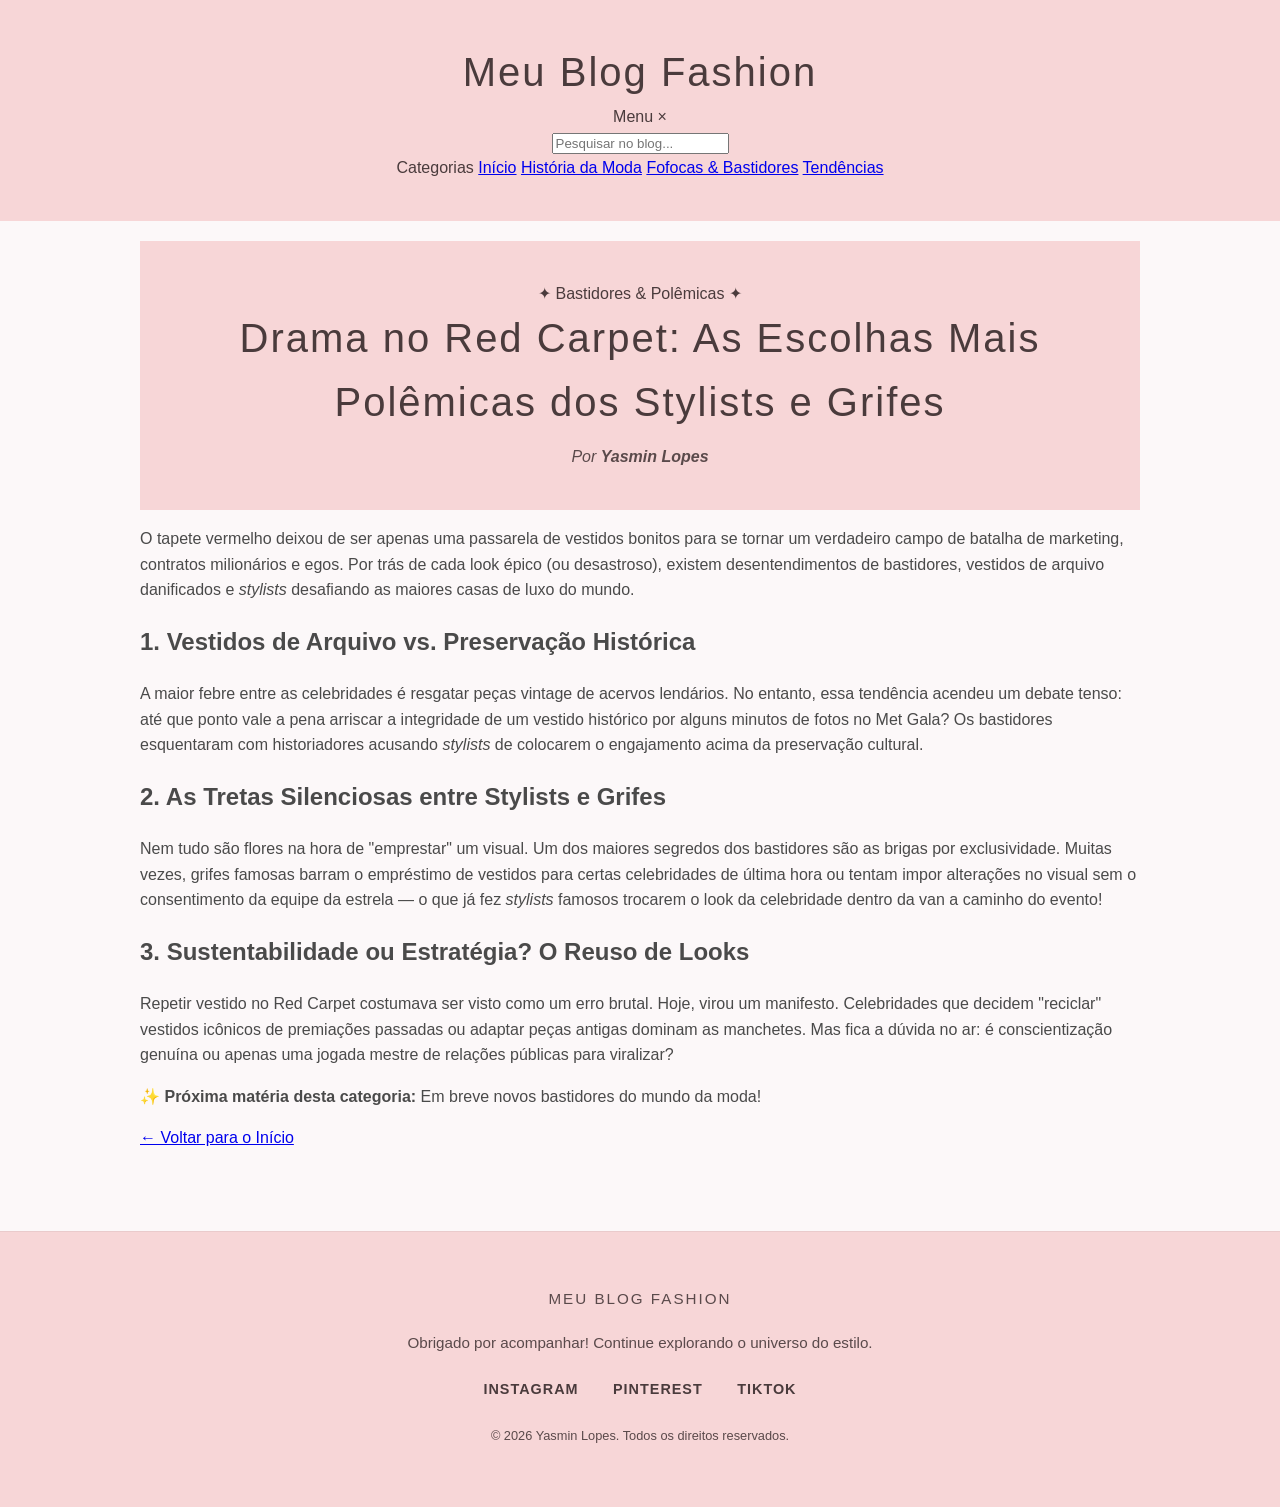
==== fofocas - index.html @ fa62f521 "7:52" ====
<!DOCTYPE html>
<html lang="pt-br">

<head>
    <meta charset="UTF-8">
    <meta name="viewport" content="width=device-width, initial-scale=1.0">
    <link rel="stylesheet" href="style.css">
    <title>Polêmicas de Styling | Meu Blog Fashion</title>
</head>

<body>

    <header class="top-header">
        <div class="menu-toggle" id="menuToggle">
            <span></span>
            <span></span>
            <span></span>
        </div>

        <h1 class="blog-logo">Meu Blog Fashion</h1>

        <nav class="side-nav" id="sideNav">
            <div class="side-nav-header">
                <span class="nav-title">Menu</span>
                <span class="close-btn" id="closeBtn">&times;</span>
            </div>

            <div class="search-container">
                <input type="text" placeholder="Pesquisar no blog..." class="search-input">
            </div>

            <div class="nav-links">
                <span class="nav-category-label">Categorias</span>
                <a href="index.html">Início</a>
                <a href="historia-da-moda.html">História da Moda</a>
                <a href="fofocas-moda.html" class="active">Fofocas & Bastidores</a>
                <a href="tendencias.html">Tendências</a>
            </div>
        </nav>
    </header>

    <main class="article-container">
        
        <header class="article-header">
            <span class="article-category">✦ Bastidores & Polêmicas ✦</span>
            <h1 class="article-title">Drama no Red Carpet: As Escolhas Mais Polêmicas dos Stylists e Grifes</h1>
            <p class="article-meta">Por <b>Yasmin Lopes</b></p>
        </header>

        <article class="article-content">
            
            <p class="lead-paragraph">
                O tapete vermelho deixou de ser apenas uma passarela de vestidos bonitos para se tornar um verdadeiro campo de batalha de marketing, contratos milionários e egos. Por trás de cada look épico (ou desastroso), existem desentendimentos de bastidores, vestidos de arquivo danificados e <i>stylists</i> desafiando as maiores casas de luxo do mundo.
            </p>

            <h2>1. Vestidos de Arquivo vs. Preservação Histórica</h2>
            <p>
                A maior febre entre as celebridades é resgatar peças vintage de acervos lendários. No entanto, essa tendência acendeu um debate tenso: até que ponto vale a pena arriscar a integridade de um vestido histórico por alguns minutos de fotos no Met Gala? Os bastidores esquentaram com historiadores acusando <i>stylists</i> de colocarem o engajamento acima da preservação cultural.
            </p>

            <h2>2. As Tretas Silenciosas entre Stylists e Grifes</h2>
            <p>
                Nem tudo são flores na hora de "emprestar" um visual. Um dos maiores segredos dos bastidores são as brigas por exclusividade. Muitas vezes, grifes famosas barram o empréstimo de vestidos para certas celebridades de última hora ou tentam impor alterações no visual sem o consentimento da equipe da estrela — o que já fez <i>stylists</i> famosos trocarem o look da celebridade dentro da van a caminho do evento!
            </p>

            <h2>3. Sustentabilidade ou Estratégia? O Reuso de Looks</h2>
            <p>
                Repetir vestido no Red Carpet costumava ser visto como um erro brutal. Hoje, virou um manifesto. Celebridades que decidem "reciclar" vestidos icônicos de premiações passadas ou adaptar peças antigas dominam as manchetes. Mas fica a dúvida no ar: é conscientização genuína ou apenas uma jogada mestre de relações públicas para viralizar?
            </p>

            <!-- Aviso do próximo post -->
            <div class="next-edition-box">
                <p>✨ <b>Próxima matéria desta categoria:</b> Em breve novos bastidores do mundo da moda!</p>
            </div>

        </article>

        <div class="back-link-container">
            <a href="index.html" class="btn-read">← Voltar para o Início</a>
        </div>

    </main>

    <footer>
        <div class="footer-content">
            <p class="footer-brand">Meu Blog Fashion</p>
            <p>Obrigado por acompanhar! Continue explorando o universo do estilo.</p>
            
            <div class="social-links">
                <a href="#" target="_blank">Instagram</a>
                <a href="#" target="_blank">Pinterest</a>
                <a href="#" target="_blank">TikTok</a>
            </div>
            
            <p class="copyright">&copy; 2026 Yasmin Lopes. Todos os direitos reservados.</p>
        </div>
    </footer>

    <script>
        const menuToggle = document.getElementById('menuToggle');
        const sideNav = document.getElementById('sideNav');
        const closeBtn = document.getElementById('closeBtn');

        menuToggle.addEventListener('click', () => {
            sideNav.classList.add('open');
        });

        closeBtn.addEventListener('click', () => {
            sideNav.classList.remove('open');
        });
    </script>
</body>
</html>
---- style.css ----
/* Configurações Gerais */
body {
    margin: 0;
    padding: 0;
    font-family: 'Segoe UI', Tahoma, Geneva, Verdana, sans-serif;
    background-color: #fcf8f9; /* Fundo off-white suave */
    color: #4a4a4a;
    line-height: 1.6;
}

/* Cabeçalho */
header {
    background-color: #f7d6d7; /* Rosa bebê elegante */
    color: #4a3b3c; /* Texto escuro para contraste suave */
    text-align: center;
    padding: 40px 20px;
}

header h1 {
    margin: 0;
    font-size: 2.5rem;
    font-weight: 300;
    letter-spacing: 2px;
}

header p {
    margin: 10px 0 0 0;
    font-style: italic;
    opacity: 0.9;
}

/* Caixa de Imagem no Topo (Hero) */
.hero-banner {
    max-width: 1000px;
    margin: 30px auto;
    padding: 0 20px;
}

.hero-image-container {
    position: relative;
    width: 100%;
    height: 350px;
    border-radius: 15px;
    overflow: hidden;
    box-shadow: 0 4px 15px rgba(0,0,0,0.05);
}

.hero-image-container img {
    width: 100%;
    height: 100%;
    object-fit: cover; /* Faz a imagem preencher o espaço sem distorcer */
}

/* Legenda elegante sobre a imagem */
.hero-overlay {
    position: absolute;
    bottom: 0;
    left: 0;
    right: 0;
    background: linear-gradient(transparent, rgba(0, 0, 0, 0.6));
    padding: 30px 20px;
    text-align: center;
}

.hero-overlay span {
    color: white;
    font-size: 1.8rem;
    text-transform: uppercase;
    letter-spacing: 3px;
    font-weight: 400;
    text-shadow: 1px 1px 3px rgba(0,0,0,0.5);
}

/* Conteúdo Principal */
main {
    max-width: 1000px;
    margin: 0 auto;
    padding: 20px;
}

/* Introdução do Texto */
.intro {
    text-align: center;
    margin-bottom: 50px;
}

.intro h2 {
    color: #4a3b3c;
    font-size: 2rem;
    font-weight: 400;
}

.author {
    color: #b38f91;
    font-weight: bold;
    text-transform: uppercase;
    font-size: 0.9rem;
    letter-spacing: 1px;
}

.intro-text {
    max-width: 700px;
    margin: 20px auto;
    font-size: 1.1rem;
    color: #666;
}

/* Organização dos Tópicos (Grid de Cartões) */
.topics-grid {
    display: grid;
    grid-template-columns: repeat(auto-fit, minmax(300px, 1fr));
    gap: 30px;
}

.topic-card {
    background: white;
    padding: 30px;
    border-radius: 12px;
    border-top: 5px solid #f7d6d7; /* Detalhe em rosa bebê no topo do card */
    box-shadow: 0 5px 15px rgba(0, 0, 0, 0.02);
    transition: transform 0.3s ease;
}

/* Efeito flutuante ao passar o mouse */
.topic-card:hover {
    transform: translateY(-5px);
}

.topic-card h3 {
    margin: 0 0 5px 0;
    color: #4a3b3c;
    font-size: 1.4rem;
}

.topic-card h4 {
    margin: 0 0 15px 0;
    color: #b38f91;
    font-weight: 500;
    font-size: 0.95rem;
    text-transform: uppercase;
}

.topic-card p {
    font-size: 0.95rem;
    color: #555;
    margin-bottom: 10px;
}
/* Estilo do Encerramento (Rodapé) */
footer {
    background-color: #f7d6d7; /* Rosa bebê combinando com o cabeçalho */
    color: #4a3b3c;
    text-align: center;
    padding: 40px 20px;
    margin-top: 60px; /* Garante um espaçamento do conteúdo acima */
    border-top: 1px solid rgba(0, 0, 0, 0.05);
}

.footer-content {
    max-width: 600px;
    margin: 0 auto;
}

.footer-brand {
    font-size: 1.5rem;
    letter-spacing: 2px;
    text-transform: uppercase;
    margin-bottom: 10px;
    font-weight: 400;
}

.footer-content p {
    font-size: 0.95rem;
    margin-bottom: 20px;
    opacity: 0.9;
}

/* Links das Redes Sociais */
.social-links {
    margin-bottom: 25px;
}

.social-links a {
    color: #4a3b3c;
    text-decoration: none;
    margin: 0 15px;
    font-weight: bold;
    font-size: 0.9rem;
    text-transform: uppercase;
    letter-spacing: 1px;
    transition: color 0.3s ease;
}

/* Efeito ao passar o mouse nos links */
.social-links a:hover {
    color: #b38f91; /* Tom de rosa mais escuro para destaque */
}

.copyright {
    font-size: 0.8rem !important;
    opacity: 0.6;
    margin-top: 20px;
}
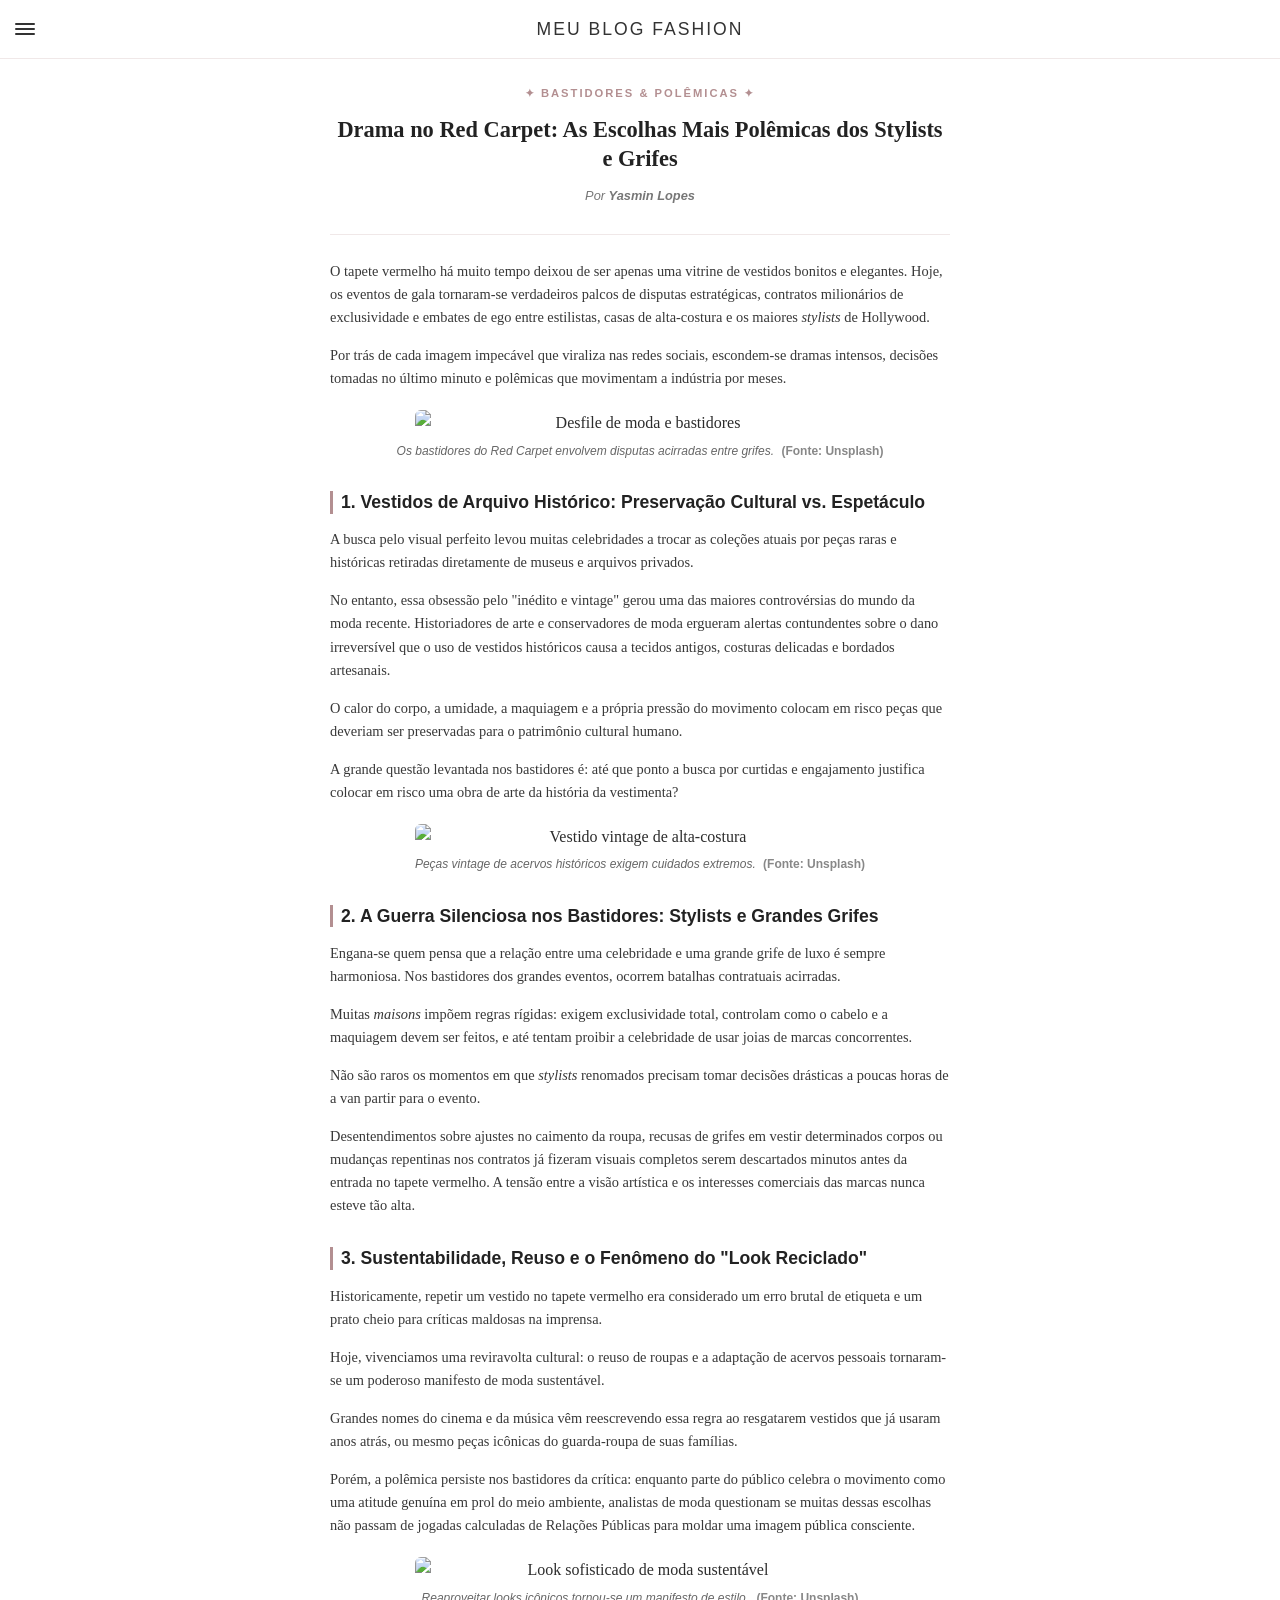
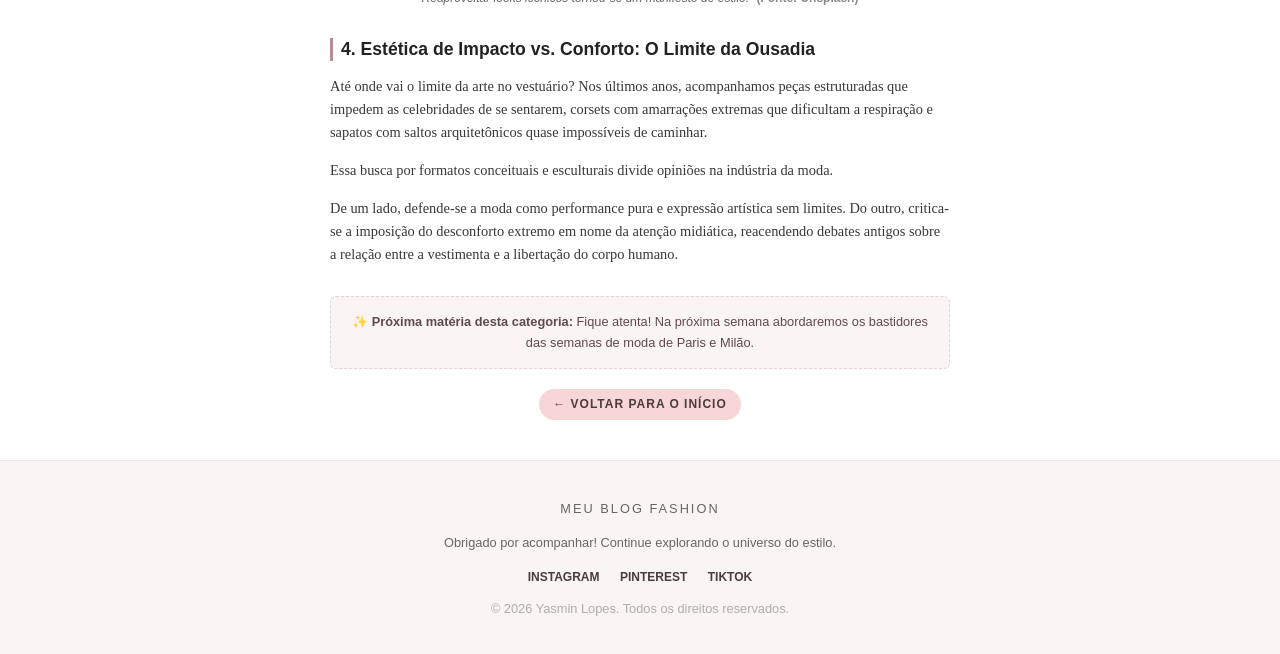
==== commit 1b8f6769: "7:50" ====
--- a/fofocas - index.html
+++ b/fofocas - index.html
@@ -4,8 +4,326 @@
 <head>
     <meta charset="UTF-8">
     <meta name="viewport" content="width=device-width, initial-scale=1.0">
-    <link rel="stylesheet" href="style.css">
-    <title>Polêmicas de Styling | Meu Blog Fashion</title>
+    <title>Polêmicas de Red Carpet | Meu Blog Fashion</title>
+    <style>
+        * {
+            box-sizing: border-box;
+        }
+
+        body {
+            margin: 0;
+            padding: 0;
+            font-family: 'Georgia', 'Times New Roman', serif;
+            background-color: #ffffff;
+            color: #2c2c2c;
+            line-height: 1.6;
+        }
+
+        /* Header Minimalista */
+        .top-header {
+            background-color: #ffffff;
+            padding: 15px 10px;
+            display: flex;
+            align-items: center;
+            justify-content: center;
+            position: relative;
+            border-bottom: 1px solid #f0e8e8;
+        }
+
+        .blog-logo {
+            margin: 0;
+            font-size: 1.1rem;
+            font-weight: 400;
+            letter-spacing: 2px;
+            text-transform: uppercase;
+            color: #333333;
+            font-family: 'Segoe UI', Tahoma, Geneva, Verdana, sans-serif;
+        }
+
+        /* Botão do Menu */
+        .menu-toggle {
+            position: absolute;
+            left: 15px;
+            display: flex;
+            flex-direction: column;
+            justify-content: space-between;
+            width: 20px;
+            height: 12px;
+            cursor: pointer;
+        }
+
+        .menu-toggle span {
+            display: block;
+            height: 2px;
+            width: 100%;
+            background-color: #333333;
+            border-radius: 2px;
+        }
+
+        /* Menu Lateral Deslizante */
+        .side-nav {
+            position: fixed;
+            top: 0;
+            left: -320px;
+            width: 260px;
+            height: 100%;
+            background-color: #ffffff;
+            box-shadow: 5px 0 25px rgba(0,0,0,0.08);
+            z-index: 1000;
+            padding: 20px;
+            display: flex;
+            flex-direction: column;
+            gap: 15px;
+            transition: left 0.4s cubic-bezier(0.16, 1, 0.3, 1);
+            font-family: 'Segoe UI', Tahoma, Geneva, Verdana, sans-serif;
+        }
+
+        .side-nav.open {
+            left: 0;
+        }
+
+        .side-nav-header {
+            display: flex;
+            justify-content: space-between;
+            align-items: center;
+            border-bottom: 1px solid #f0e4e4;
+            padding-bottom: 10px;
+        }
+
+        .nav-title {
+            font-size: 0.85rem;
+            text-transform: uppercase;
+            letter-spacing: 2px;
+            color: #4a3b3c;
+            font-weight: 600;
+        }
+
+        .close-btn {
+            font-size: 1.5rem;
+            cursor: pointer;
+            color: #888;
+        }
+
+        .search-container {
+            width: 100%;
+        }
+
+        .search-input {
+            width: 100%;
+            padding: 8px 12px;
+            border: 1px solid #e8dbdb;
+            border-radius: 6px;
+            font-size: 0.8rem;
+            outline: none;
+            background-color: #faf6f6;
+        }
+
+        .nav-links {
+            display: flex;
+            flex-direction: column;
+            gap: 8px;
+        }
+
+        .nav-category-label {
+            font-size: 0.7rem;
+            text-transform: uppercase;
+            letter-spacing: 1.5px;
+            color: #b38f91;
+            font-weight: 600;
+        }
+
+        .side-nav a {
+            color: #555;
+            text-decoration: none;
+            font-size: 0.9rem;
+            padding: 6px 8px;
+            border-radius: 4px;
+        }
+
+        .side-nav a:hover,
+        .side-nav a.active {
+            background-color: #f7d6d7;
+            color: #4a3b3c;
+        }
+
+        /* Área do Artigo */
+        .article-container,
+        .article-header,
+        .article-title {
+            background: none !important;
+            background-color: transparent !important;
+            box-shadow: none !important;
+            border-radius: 0 !important;
+        }
+
+        .article-container {
+            width: 100%;
+            max-width: 650px;
+            margin: 20px auto;
+            padding: 0 15px;
+        }
+
+        .article-header {
+            text-align: center;
+            margin-bottom: 25px;
+            padding-bottom: 15px;
+            border-bottom: 1px solid #f0e8e8;
+        }
+
+        .article-category {
+            font-size: 0.7rem;
+            text-transform: uppercase;
+            letter-spacing: 2px;
+            color: #b38f91;
+            font-weight: 600;
+            font-family: 'Segoe UI', Tahoma, Geneva, Verdana, sans-serif;
+        }
+
+        .article-title {
+            font-size: 1.4rem;
+            color: #222222;
+            font-weight: 600;
+            margin: 10px 0;
+            line-height: 1.3;
+        }
+
+        .article-meta {
+            font-size: 0.8rem;
+            color: #777777;
+            font-style: italic;
+            font-family: 'Segoe UI', Tahoma, Geneva, Verdana, sans-serif;
+        }
+
+        .lead-paragraph {
+            font-size: 0.95rem;
+            color: #111111;
+            line-height: 1.6;
+            margin-bottom: 15px;
+        }
+
+        .article-content h2 {
+            color: #222222;
+            font-size: 1.1rem;
+            font-weight: 600;
+            margin-top: 30px;
+            margin-bottom: 12px;
+            line-height: 1.3;
+            font-family: 'Segoe UI', Tahoma, Geneva, Verdana, sans-serif;
+            border-left: 3px solid #b38f91;
+            padding-left: 8px;
+        }
+
+        .article-content p {
+            font-size: 0.9rem;
+            color: #383838;
+            margin-bottom: 15px;
+        }
+
+        /* AJUSTE DAS IMAGENS (Sem cortar a foto) */
+        .article-image {
+            margin: 20px 0;
+            text-align: center;
+            width: 100%;
+        }
+
+        .article-image img {
+            max-width: 450px; /* Tamanho proporcional perfeito */
+            width: 100%;
+            height: auto;     /* Mostra a imagem inteira sem cortes */
+            border-radius: 6px;
+            display: block;
+            margin: 0 auto;
+        }
+
+        .article-image figcaption {
+            font-size: 0.75rem;
+            color: #666;
+            margin-top: 6px;
+            font-style: italic;
+            font-family: 'Segoe UI', Tahoma, Geneva, Verdana, sans-serif;
+        }
+
+        .image-source {
+            display: inline-block;
+            color: #888;
+            font-weight: 600;
+            font-style: normal;
+            margin-left: 4px;
+        }
+
+        .next-edition-box {
+            text-align: center;
+            margin: 30px auto 20px;
+            padding: 15px;
+            background-color: #faf4f4;
+            border-radius: 6px;
+            border: 1px dashed #e3d3d3;
+            font-family: 'Segoe UI', Tahoma, Geneva, Verdana, sans-serif;
+        }
+
+        .next-edition-box p {
+            margin: 0;
+            font-size: 0.8rem;
+            color: #614a4c;
+        }
+
+        .back-link-container {
+            text-align: center;
+            margin-top: 20px;
+            font-family: 'Segoe UI', Tahoma, Geneva, Verdana, sans-serif;
+        }
+
+        .btn-read {
+            display: inline-block;
+            padding: 6px 14px;
+            background-color: #f7d6d7;
+            color: #4a3b3c;
+            text-decoration: none;
+            border-radius: 20px;
+            font-size: 0.75rem;
+            font-weight: 600;
+            text-transform: uppercase;
+            letter-spacing: 1px;
+        }
+
+        footer {
+            background-color: #faf5f5;
+            color: #4a3b3c;
+            text-align: center;
+            padding: 25px 15px;
+            margin-top: 40px;
+            border-top: 1px solid #f0e8e8;
+            font-family: 'Segoe UI', Tahoma, Geneva, Verdana, sans-serif;
+        }
+
+        .footer-brand {
+            font-size: 0.95rem;
+            letter-spacing: 2px;
+            text-transform: uppercase;
+            margin-bottom: 6px;
+        }
+
+        .footer-content p {
+            font-size: 0.8rem;
+            color: #666;
+            margin-bottom: 10px;
+        }
+
+        .social-links a {
+            color: #4a3b3c;
+            text-decoration: none;
+            margin: 0 8px;
+            font-size: 0.75rem;
+            text-transform: uppercase;
+            font-weight: 600;
+        }
+
+        .copyright {
+            font-size: 0.7rem;
+            opacity: 0.5;
+            margin-top: 10px;
+        }
+    </style>
 </head>
 
 <body>
@@ -50,27 +368,98 @@
         <article class="article-content">
             
             <p class="lead-paragraph">
-                O tapete vermelho deixou de ser apenas uma passarela de vestidos bonitos para se tornar um verdadeiro campo de batalha de marketing, contratos milionários e egos. Por trás de cada look épico (ou desastroso), existem desentendimentos de bastidores, vestidos de arquivo danificados e <i>stylists</i> desafiando as maiores casas de luxo do mundo.
-            </p>
-
-            <h2>1. Vestidos de Arquivo vs. Preservação Histórica</h2>
-            <p>
-                A maior febre entre as celebridades é resgatar peças vintage de acervos lendários. No entanto, essa tendência acendeu um debate tenso: até que ponto vale a pena arriscar a integridade de um vestido histórico por alguns minutos de fotos no Met Gala? Os bastidores esquentaram com historiadores acusando <i>stylists</i> de colocarem o engajamento acima da preservação cultural.
-            </p>
-
-            <h2>2. As Tretas Silenciosas entre Stylists e Grifes</h2>
-            <p>
-                Nem tudo são flores na hora de "emprestar" um visual. Um dos maiores segredos dos bastidores são as brigas por exclusividade. Muitas vezes, grifes famosas barram o empréstimo de vestidos para certas celebridades de última hora ou tentam impor alterações no visual sem o consentimento da equipe da estrela — o que já fez <i>stylists</i> famosos trocarem o look da celebridade dentro da van a caminho do evento!
-            </p>
-
-            <h2>3. Sustentabilidade ou Estratégia? O Reuso de Looks</h2>
-            <p>
-                Repetir vestido no Red Carpet costumava ser visto como um erro brutal. Hoje, virou um manifesto. Celebridades que decidem "reciclar" vestidos icônicos de premiações passadas ou adaptar peças antigas dominam as manchetes. Mas fica a dúvida no ar: é conscientização genuína ou apenas uma jogada mestre de relações públicas para viralizar?
-            </p>
-
-            <!-- Aviso do próximo post -->
+                O tapete vermelho há muito tempo deixou de ser apenas uma vitrine de vestidos bonitos e elegantes. Hoje, os eventos de gala tornaram-se verdadeiros palcos de disputas estratégicas, contratos milionários de exclusividade e embates de ego entre estilistas, casas de alta-costura e os maiores <i>stylists</i> de Hollywood.
+            </p>
+
+            <p class="lead-paragraph">
+                Por trás de cada imagem impecável que viraliza nas redes sociais, escondem-se dramas intensos, decisões tomadas no último minuto e polêmicas que movimentam a indústria por meses.
+            </p>
+
+            <figure class="article-image">
+                <img src="https://images.unsplash.com/photo-1515886657613-9f3515b0c78f?auto=format&fit=crop&w=800&q=80" alt="Desfile de moda e bastidores">
+                <figcaption>Os bastidores do Red Carpet envolvem disputas acirradas entre grifes. <span class="image-source">(Fonte: Unsplash)</span></figcaption>
+            </figure>
+
+            <h2>1. Vestidos de Arquivo Histórico: Preservação Cultural vs. Espetáculo</h2>
+            
+            <p>
+                A busca pelo visual perfeito levou muitas celebridades a trocar as coleções atuais por peças raras e históricas retiradas diretamente de museus e arquivos privados.
+            </p>
+
+            <p>
+                No entanto, essa obsessão pelo "inédito e vintage" gerou uma das maiores controvérsias do mundo da moda recente. Historiadores de arte e conservadores de moda ergueram alertas contundentes sobre o dano irreversível que o uso de vestidos históricos causa a tecidos antigos, costuras delicadas e bordados artesanais.
+            </p>
+
+            <p>
+                O calor do corpo, a umidade, a maquiagem e a própria pressão do movimento colocam em risco peças que deveriam ser preservadas para o patrimônio cultural humano.
+            </p>
+
+            <p>
+                A grande questão levantada nos bastidores é: até que ponto a busca por curtidas e engajamento justifica colocar em risco uma obra de arte da história da vestimenta?
+            </p>
+
+            <figure class="article-image">
+                <img src="https://images.unsplash.com/photo-1509631179647-0177331693ae?auto=format&fit=crop&w=800&q=80" alt="Vestido vintage de alta-costura">
+                <figcaption>Peças vintage de acervos históricos exigem cuidados extremos. <span class="image-source">(Fonte: Unsplash)</span></figcaption>
+            </figure>
+
+            <h2>2. A Guerra Silenciosa nos Bastidores: Stylists e Grandes Grifes</h2>
+            
+            <p>
+                Engana-se quem pensa que a relação entre uma celebridade e uma grande grife de luxo é sempre harmoniosa. Nos bastidores dos grandes eventos, ocorrem batalhas contratuais acirradas.
+            </p>
+
+            <p>
+                Muitas <i>maisons</i> impõem regras rígidas: exigem exclusividade total, controlam como o cabelo e a maquiagem devem ser feitos, e até tentam proibir a celebridade de usar joias de marcas concorrentes.
+            </p>
+
+            <p>
+                Não são raros os momentos em que <i>stylists</i> renomados precisam tomar decisões drásticas a poucas horas de a van partir para o evento.
+            </p>
+
+            <p>
+                Desentendimentos sobre ajustes no caimento da roupa, recusas de grifes em vestir determinados corpos ou mudanças repentinas nos contratos já fizeram visuais completos serem descartados minutos antes da entrada no tapete vermelho. A tensão entre a visão artística e os interesses comerciais das marcas nunca esteve tão alta.
+            </p>
+
+            <h2>3. Sustentabilidade, Reuso e o Fenômeno do "Look Reciclado"</h2>
+            
+            <p>
+                Historicamente, repetir um vestido no tapete vermelho era considerado um erro brutal de etiqueta e um prato cheio para críticas maldosas na imprensa.
+            </p>
+
+            <p>
+                Hoje, vivenciamos uma reviravolta cultural: o reuso de roupas e a adaptação de acervos pessoais tornaram-se um poderoso manifesto de moda sustentável.
+            </p>
+
+            <p>
+                Grandes nomes do cinema e da música vêm reescrevendo essa regra ao resgatarem vestidos que já usaram anos atrás, ou mesmo peças icônicas do guarda-roupa de suas famílias.
+            </p>
+
+            <p>
+                Porém, a polêmica persiste nos bastidores da crítica: enquanto parte do público celebra o movimento como uma atitude genuína em prol do meio ambiente, analistas de moda questionam se muitas dessas escolhas não passam de jogadas calculadas de Relações Públicas para moldar uma imagem pública consciente.
+            </p>
+
+            <figure class="article-image">
+                <img src="https://images.unsplash.com/photo-1490481651871-ab68de25d43d?auto=format&fit=crop&w=800&q=80" alt="Look sofisticado de moda sustentável">
+                <figcaption>Reaproveitar looks icônicos tornou-se um manifesto de estilo. <span class="image-source">(Fonte: Unsplash)</span></figcaption>
+            </figure>
+
+            <h2>4. Estética de Impacto vs. Conforto: O Limite da Ousadia</h2>
+            
+            <p>
+                Até onde vai o limite da arte no vestuário? Nos últimos anos, acompanhamos peças estruturadas que impedem as celebridades de se sentarem, corsets com amarrações extremas que dificultam a respiração e sapatos com saltos arquitetônicos quase impossíveis de caminhar.
+            </p>
+
+            <p>
+                Essa busca por formatos conceituais e esculturais divide opiniões na indústria da moda.
+            </p>
+
+            <p>
+                De um lado, defende-se a moda como performance pura e expressão artística sem limites. Do outro, critica-se a imposição do desconforto extremo em nome da atenção midiática, reacendendo debates antigos sobre a relação entre a vestimenta e a libertação do corpo humano.
+            </p>
+
             <div class="next-edition-box">
-                <p>✨ <b>Próxima matéria desta categoria:</b> Em breve novos bastidores do mundo da moda!</p>
+                <p>✨ <b>Próxima matéria desta categoria:</b> Fique atenta! Na próxima semana abordaremos os bastidores das semanas de moda de Paris e Milão.</p>
             </div>
 
         </article>
